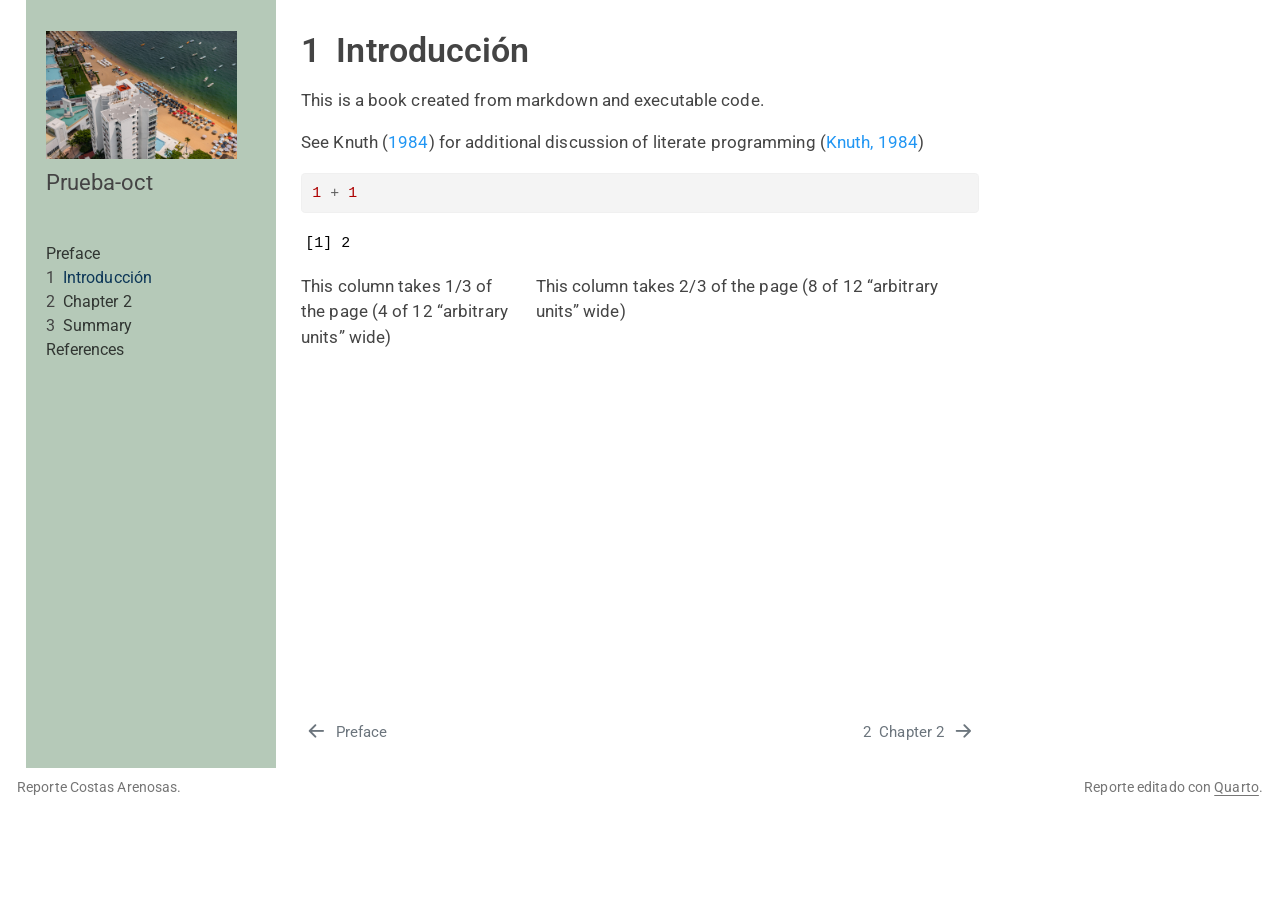
==== _book/intro.html @ 468a5c05 "costas 1" ====
<!DOCTYPE html>
<html xmlns="http://www.w3.org/1999/xhtml" lang="en" xml:lang="en"><head>

<meta charset="utf-8">
<meta name="generator" content="quarto-1.4.553">

<meta name="viewport" content="width=device-width, initial-scale=1.0, user-scalable=yes">


<title>Prueba-oct - 1&nbsp; Introducción</title>
<style>
code{white-space: pre-wrap;}
span.smallcaps{font-variant: small-caps;}
div.columns{display: flex; gap: min(4vw, 1.5em);}
div.column{flex: auto; overflow-x: auto;}
div.hanging-indent{margin-left: 1.5em; text-indent: -1.5em;}
ul.task-list{list-style: none;}
ul.task-list li input[type="checkbox"] {
  width: 0.8em;
  margin: 0 0.8em 0.2em -1em; /* quarto-specific, see https://github.com/quarto-dev/quarto-cli/issues/4556 */ 
  vertical-align: middle;
}
/* CSS for syntax highlighting */
pre > code.sourceCode { white-space: pre; position: relative; }
pre > code.sourceCode > span { line-height: 1.25; }
pre > code.sourceCode > span:empty { height: 1.2em; }
.sourceCode { overflow: visible; }
code.sourceCode > span { color: inherit; text-decoration: inherit; }
div.sourceCode { margin: 1em 0; }
pre.sourceCode { margin: 0; }
@media screen {
div.sourceCode { overflow: auto; }
}
@media print {
pre > code.sourceCode { white-space: pre-wrap; }
pre > code.sourceCode > span { text-indent: -5em; padding-left: 5em; }
}
pre.numberSource code
  { counter-reset: source-line 0; }
pre.numberSource code > span
  { position: relative; left: -4em; counter-increment: source-line; }
pre.numberSource code > span > a:first-child::before
  { content: counter(source-line);
    position: relative; left: -1em; text-align: right; vertical-align: baseline;
    border: none; display: inline-block;
    -webkit-touch-callout: none; -webkit-user-select: none;
    -khtml-user-select: none; -moz-user-select: none;
    -ms-user-select: none; user-select: none;
    padding: 0 4px; width: 4em;
  }
pre.numberSource { margin-left: 3em;  padding-left: 4px; }
div.sourceCode
  {   }
@media screen {
pre > code.sourceCode > span > a:first-child::before { text-decoration: underline; }
}
/* CSS for citations */
div.csl-bib-body { }
div.csl-entry {
  clear: both;
  margin-bottom: 0em;
}
.hanging-indent div.csl-entry {
  margin-left:2em;
  text-indent:-2em;
}
div.csl-left-margin {
  min-width:2em;
  float:left;
}
div.csl-right-inline {
  margin-left:2em;
  padding-left:1em;
}
div.csl-indent {
  margin-left: 2em;
}</style>


<script src="site_libs/quarto-nav/quarto-nav.js"></script>
<script src="site_libs/quarto-nav/headroom.min.js"></script>
<script src="site_libs/clipboard/clipboard.min.js"></script>
<script src="site_libs/quarto-search/autocomplete.umd.js"></script>
<script src="site_libs/quarto-search/fuse.min.js"></script>
<script src="site_libs/quarto-search/quarto-search.js"></script>
<meta name="quarto:offset" content="./">
<link href="./cap1/Chapter-1.html" rel="next">
<link href="./index.html" rel="prev">
<script src="site_libs/quarto-html/quarto.js"></script>
<script src="site_libs/quarto-html/popper.min.js"></script>
<script src="site_libs/quarto-html/tippy.umd.min.js"></script>
<script src="site_libs/quarto-html/anchor.min.js"></script>
<link href="site_libs/quarto-html/tippy.css" rel="stylesheet">
<link href="site_libs/quarto-html/quarto-syntax-highlighting.css" rel="stylesheet" id="quarto-text-highlighting-styles">
<script src="site_libs/bootstrap/bootstrap.min.js"></script>
<link href="site_libs/bootstrap/bootstrap-icons.css" rel="stylesheet">
<link href="site_libs/bootstrap/bootstrap.min.css" rel="stylesheet" id="quarto-bootstrap" data-mode="light">
<script id="quarto-search-options" type="application/json">{
  "location": "sidebar",
  "copy-button": false,
  "collapse-after": 3,
  "panel-placement": "start",
  "type": "textbox",
  "limit": 50,
  "keyboard-shortcut": [
    "f",
    "/",
    "s"
  ],
  "show-item-context": false,
  "language": {
    "search-no-results-text": "No results",
    "search-matching-documents-text": "matching documents",
    "search-copy-link-title": "Copy link to search",
    "search-hide-matches-text": "Hide additional matches",
    "search-more-match-text": "more match in this document",
    "search-more-matches-text": "more matches in this document",
    "search-clear-button-title": "Clear",
    "search-text-placeholder": "",
    "search-detached-cancel-button-title": "Cancel",
    "search-submit-button-title": "Submit",
    "search-label": "Search"
  }
}</script>


</head>

<body class="nav-sidebar floating">

<div id="quarto-search-results"></div>
  <header id="quarto-header" class="headroom fixed-top">
  <nav class="quarto-secondary-nav">
    <div class="container-fluid d-flex">
      <button type="button" class="quarto-btn-toggle btn" data-bs-toggle="collapse" data-bs-target=".quarto-sidebar-collapse-item" aria-controls="quarto-sidebar" aria-expanded="false" aria-label="Toggle sidebar navigation" onclick="if (window.quartoToggleHeadroom) { window.quartoToggleHeadroom(); }">
        <i class="bi bi-layout-text-sidebar-reverse"></i>
      </button>
        <nav class="quarto-page-breadcrumbs" aria-label="breadcrumb"><ol class="breadcrumb"><li class="breadcrumb-item"><a href="./intro.html"><span class="chapter-number">1</span>&nbsp; <span class="chapter-title">Introducción</span></a></li></ol></nav>
        <a class="flex-grow-1" role="button" data-bs-toggle="collapse" data-bs-target=".quarto-sidebar-collapse-item" aria-controls="quarto-sidebar" aria-expanded="false" aria-label="Toggle sidebar navigation" onclick="if (window.quartoToggleHeadroom) { window.quartoToggleHeadroom(); }">      
        </a>
      <button type="button" class="btn quarto-search-button" aria-label="" onclick="window.quartoOpenSearch();">
        <i class="bi bi-search"></i>
      </button>
    </div>
  </nav>
</header>
<!-- content -->
<div id="quarto-content" class="quarto-container page-columns page-rows-contents page-layout-article">
<!-- sidebar -->
  <nav id="quarto-sidebar" class="sidebar collapse collapse-horizontal quarto-sidebar-collapse-item sidebar-navigation floating overflow-auto">
    <div class="pt-lg-2 mt-2 text-left sidebar-header sidebar-header-stacked">
      <a href="./index.html" class="sidebar-logo-link">
      <img src="./beach-7318494_1920.jpg" alt="" class="sidebar-logo py-0 d-lg-inline d-none">
      </a>
    <div class="sidebar-title mb-0 py-0">
      <a href="./">Prueba-oct</a> 
    </div>
      </div>
        <div class="mt-2 flex-shrink-0 align-items-center">
        <div class="sidebar-search">
        <div id="quarto-search" class="" title="Search"></div>
        </div>
        </div>
    <div class="sidebar-menu-container"> 
    <ul class="list-unstyled mt-1">
        <li class="sidebar-item">
  <div class="sidebar-item-container"> 
  <a href="./index.html" class="sidebar-item-text sidebar-link">
 <span class="menu-text">Preface</span></a>
  </div>
</li>
        <li class="sidebar-item">
  <div class="sidebar-item-container"> 
  <a href="./intro.html" class="sidebar-item-text sidebar-link active">
 <span class="menu-text"><span class="chapter-number">1</span>&nbsp; <span class="chapter-title">Introducción</span></span></a>
  </div>
</li>
        <li class="sidebar-item">
  <div class="sidebar-item-container"> 
  <a href="./cap1/Chapter-1.html" class="sidebar-item-text sidebar-link">
 <span class="menu-text"><span class="chapter-number">2</span>&nbsp; <span class="chapter-title">Chapter 2</span></span></a>
  </div>
</li>
        <li class="sidebar-item">
  <div class="sidebar-item-container"> 
  <a href="./summary.html" class="sidebar-item-text sidebar-link">
 <span class="menu-text"><span class="chapter-number">3</span>&nbsp; <span class="chapter-title">Summary</span></span></a>
  </div>
</li>
        <li class="sidebar-item">
  <div class="sidebar-item-container"> 
  <a href="./references.html" class="sidebar-item-text sidebar-link">
 <span class="menu-text">References</span></a>
  </div>
</li>
    </ul>
    </div>
</nav>
<div id="quarto-sidebar-glass" class="quarto-sidebar-collapse-item" data-bs-toggle="collapse" data-bs-target=".quarto-sidebar-collapse-item"></div>
<!-- margin-sidebar -->
    <div id="quarto-margin-sidebar" class="sidebar margin-sidebar">
        
    </div>
<!-- main -->
<main class="content" id="quarto-document-content">

<header id="title-block-header" class="quarto-title-block default">
<div class="quarto-title">
<h1 class="title"><span class="chapter-number">1</span>&nbsp; <span class="chapter-title">Introducción</span></h1>
</div>



<div class="quarto-title-meta">

    
  
    
  </div>
  


</header>


<p>This is a book created from markdown and executable code.</p>
<p>See <span class="citation" data-cites="knuth84">Knuth (<a href="references.html#ref-knuth84" role="doc-biblioref">1984</a>)</span> for additional discussion of literate programming <span class="citation" data-cites="knuth84">(<a href="references.html#ref-knuth84" role="doc-biblioref">Knuth, 1984</a>)</span></p>
<div class="cell">
<div class="sourceCode cell-code" id="cb1"><pre class="sourceCode r code-with-copy"><code class="sourceCode r"><span id="cb1-1"><a href="#cb1-1" aria-hidden="true" tabindex="-1"></a><span class="dv">1</span> <span class="sc">+</span> <span class="dv">1</span></span></code><button title="Copy to Clipboard" class="code-copy-button"><i class="bi"></i></button></pre></div>
<div class="cell-output cell-output-stdout">
<pre><code>[1] 2</code></pre>
</div>
</div>
<div class="grid">
<div class="g-col-4">
<p>This column takes 1/3 of the page (4 of 12 “arbitrary units” wide)</p>
</div>
<div class="g-col-8">
<p>This column takes 2/3 of the page (8 of 12 “arbitrary units” wide)</p>
</div>
</div>


<div id="refs" class="references csl-bib-body hanging-indent" data-entry-spacing="0" data-line-spacing="2" role="list" style="display: none">
<div id="ref-knuth84" class="csl-entry" role="listitem">
Knuth, D. E. (1984). Literate programming. <em>Comput. J.</em>, <em>27</em>(2), 97–111. <a href="https://doi.org/10.1093/comjnl/27.2.97">https://doi.org/10.1093/comjnl/27.2.97</a>
</div>
</div>

</main> <!-- /main -->
<script id="quarto-html-after-body" type="application/javascript">
window.document.addEventListener("DOMContentLoaded", function (event) {
  const toggleBodyColorMode = (bsSheetEl) => {
    const mode = bsSheetEl.getAttribute("data-mode");
    const bodyEl = window.document.querySelector("body");
    if (mode === "dark") {
      bodyEl.classList.add("quarto-dark");
      bodyEl.classList.remove("quarto-light");
    } else {
      bodyEl.classList.add("quarto-light");
      bodyEl.classList.remove("quarto-dark");
    }
  }
  const toggleBodyColorPrimary = () => {
    const bsSheetEl = window.document.querySelector("link#quarto-bootstrap");
    if (bsSheetEl) {
      toggleBodyColorMode(bsSheetEl);
    }
  }
  toggleBodyColorPrimary();  
  const icon = "";
  const anchorJS = new window.AnchorJS();
  anchorJS.options = {
    placement: 'right',
    icon: icon
  };
  anchorJS.add('.anchored');
  const isCodeAnnotation = (el) => {
    for (const clz of el.classList) {
      if (clz.startsWith('code-annotation-')) {                     
        return true;
      }
    }
    return false;
  }
  const clipboard = new window.ClipboardJS('.code-copy-button', {
    text: function(trigger) {
      const codeEl = trigger.previousElementSibling.cloneNode(true);
      for (const childEl of codeEl.children) {
        if (isCodeAnnotation(childEl)) {
          childEl.remove();
        }
      }
      return codeEl.innerText;
    }
  });
  clipboard.on('success', function(e) {
    // button target
    const button = e.trigger;
    // don't keep focus
    button.blur();
    // flash "checked"
    button.classList.add('code-copy-button-checked');
    var currentTitle = button.getAttribute("title");
    button.setAttribute("title", "Copied!");
    let tooltip;
    if (window.bootstrap) {
      button.setAttribute("data-bs-toggle", "tooltip");
      button.setAttribute("data-bs-placement", "left");
      button.setAttribute("data-bs-title", "Copied!");
      tooltip = new bootstrap.Tooltip(button, 
        { trigger: "manual", 
          customClass: "code-copy-button-tooltip",
          offset: [0, -8]});
      tooltip.show();    
    }
    setTimeout(function() {
      if (tooltip) {
        tooltip.hide();
        button.removeAttribute("data-bs-title");
        button.removeAttribute("data-bs-toggle");
        button.removeAttribute("data-bs-placement");
      }
      button.setAttribute("title", currentTitle);
      button.classList.remove('code-copy-button-checked');
    }, 1000);
    // clear code selection
    e.clearSelection();
  });
    var localhostRegex = new RegExp(/^(?:http|https):\/\/localhost\:?[0-9]*\//);
    var mailtoRegex = new RegExp(/^mailto:/);
      var filterRegex = new RegExp('/' + window.location.host + '/');
    var isInternal = (href) => {
        return filterRegex.test(href) || localhostRegex.test(href) || mailtoRegex.test(href);
    }
    // Inspect non-navigation links and adorn them if external
 	var links = window.document.querySelectorAll('a[href]:not(.nav-link):not(.navbar-brand):not(.toc-action):not(.sidebar-link):not(.sidebar-item-toggle):not(.pagination-link):not(.no-external):not([aria-hidden]):not(.dropdown-item):not(.quarto-navigation-tool)');
    for (var i=0; i<links.length; i++) {
      const link = links[i];
      if (!isInternal(link.href)) {
        // undo the damage that might have been done by quarto-nav.js in the case of
        // links that we want to consider external
        if (link.dataset.originalHref !== undefined) {
          link.href = link.dataset.originalHref;
        }
      }
    }
  function tippyHover(el, contentFn, onTriggerFn, onUntriggerFn) {
    const config = {
      allowHTML: true,
      maxWidth: 500,
      delay: 100,
      arrow: false,
      appendTo: function(el) {
          return el.parentElement;
      },
      interactive: true,
      interactiveBorder: 10,
      theme: 'quarto',
      placement: 'bottom-start',
    };
    if (contentFn) {
      config.content = contentFn;
    }
    if (onTriggerFn) {
      config.onTrigger = onTriggerFn;
    }
    if (onUntriggerFn) {
      config.onUntrigger = onUntriggerFn;
    }
    window.tippy(el, config); 
  }
  const noterefs = window.document.querySelectorAll('a[role="doc-noteref"]');
  for (var i=0; i<noterefs.length; i++) {
    const ref = noterefs[i];
    tippyHover(ref, function() {
      // use id or data attribute instead here
      let href = ref.getAttribute('data-footnote-href') || ref.getAttribute('href');
      try { href = new URL(href).hash; } catch {}
      const id = href.replace(/^#\/?/, "");
      const note = window.document.getElementById(id);
      if (note) {
        return note.innerHTML;
      } else {
        return "";
      }
    });
  }
  const xrefs = window.document.querySelectorAll('a.quarto-xref');
  const processXRef = (id, note) => {
    // Strip column container classes
    const stripColumnClz = (el) => {
      el.classList.remove("page-full", "page-columns");
      if (el.children) {
        for (const child of el.children) {
          stripColumnClz(child);
        }
      }
    }
    stripColumnClz(note)
    if (id === null || id.startsWith('sec-')) {
      // Special case sections, only their first couple elements
      const container = document.createElement("div");
      if (note.children && note.children.length > 2) {
        container.appendChild(note.children[0].cloneNode(true));
        for (let i = 1; i < note.children.length; i++) {
          const child = note.children[i];
          if (child.tagName === "P" && child.innerText === "") {
            continue;
          } else {
            container.appendChild(child.cloneNode(true));
            break;
          }
        }
        if (window.Quarto?.typesetMath) {
          window.Quarto.typesetMath(container);
        }
        return container.innerHTML
      } else {
        if (window.Quarto?.typesetMath) {
          window.Quarto.typesetMath(note);
        }
        return note.innerHTML;
      }
    } else {
      // Remove any anchor links if they are present
      const anchorLink = note.querySelector('a.anchorjs-link');
      if (anchorLink) {
        anchorLink.remove();
      }
      if (window.Quarto?.typesetMath) {
        window.Quarto.typesetMath(note);
      }
      // TODO in 1.5, we should make sure this works without a callout special case
      if (note.classList.contains("callout")) {
        return note.outerHTML;
      } else {
        return note.innerHTML;
      }
    }
  }
  for (var i=0; i<xrefs.length; i++) {
    const xref = xrefs[i];
    tippyHover(xref, undefined, function(instance) {
      instance.disable();
      let url = xref.getAttribute('href');
      let hash = undefined; 
      if (url.startsWith('#')) {
        hash = url;
      } else {
        try { hash = new URL(url).hash; } catch {}
      }
      if (hash) {
        const id = hash.replace(/^#\/?/, "");
        const note = window.document.getElementById(id);
        if (note !== null) {
          try {
            const html = processXRef(id, note.cloneNode(true));
            instance.setContent(html);
          } finally {
            instance.enable();
            instance.show();
          }
        } else {
          // See if we can fetch this
          fetch(url.split('#')[0])
          .then(res => res.text())
          .then(html => {
            const parser = new DOMParser();
            const htmlDoc = parser.parseFromString(html, "text/html");
            const note = htmlDoc.getElementById(id);
            if (note !== null) {
              const html = processXRef(id, note);
              instance.setContent(html);
            } 
          }).finally(() => {
            instance.enable();
            instance.show();
          });
        }
      } else {
        // See if we can fetch a full url (with no hash to target)
        // This is a special case and we should probably do some content thinning / targeting
        fetch(url)
        .then(res => res.text())
        .then(html => {
          const parser = new DOMParser();
          const htmlDoc = parser.parseFromString(html, "text/html");
          const note = htmlDoc.querySelector('main.content');
          if (note !== null) {
            // This should only happen for chapter cross references
            // (since there is no id in the URL)
            // remove the first header
            if (note.children.length > 0 && note.children[0].tagName === "HEADER") {
              note.children[0].remove();
            }
            const html = processXRef(null, note);
            instance.setContent(html);
          } 
        }).finally(() => {
          instance.enable();
          instance.show();
        });
      }
    }, function(instance) {
    });
  }
      let selectedAnnoteEl;
      const selectorForAnnotation = ( cell, annotation) => {
        let cellAttr = 'data-code-cell="' + cell + '"';
        let lineAttr = 'data-code-annotation="' +  annotation + '"';
        const selector = 'span[' + cellAttr + '][' + lineAttr + ']';
        return selector;
      }
      const selectCodeLines = (annoteEl) => {
        const doc = window.document;
        const targetCell = annoteEl.getAttribute("data-target-cell");
        const targetAnnotation = annoteEl.getAttribute("data-target-annotation");
        const annoteSpan = window.document.querySelector(selectorForAnnotation(targetCell, targetAnnotation));
        const lines = annoteSpan.getAttribute("data-code-lines").split(",");
        const lineIds = lines.map((line) => {
          return targetCell + "-" + line;
        })
        let top = null;
        let height = null;
        let parent = null;
        if (lineIds.length > 0) {
            //compute the position of the single el (top and bottom and make a div)
            const el = window.document.getElementById(lineIds[0]);
            top = el.offsetTop;
            height = el.offsetHeight;
            parent = el.parentElement.parentElement;
          if (lineIds.length > 1) {
            const lastEl = window.document.getElementById(lineIds[lineIds.length - 1]);
            const bottom = lastEl.offsetTop + lastEl.offsetHeight;
            height = bottom - top;
          }
          if (top !== null && height !== null && parent !== null) {
            // cook up a div (if necessary) and position it 
            let div = window.document.getElementById("code-annotation-line-highlight");
            if (div === null) {
              div = window.document.createElement("div");
              div.setAttribute("id", "code-annotation-line-highlight");
              div.style.position = 'absolute';
              parent.appendChild(div);
            }
            div.style.top = top - 2 + "px";
            div.style.height = height + 4 + "px";
            div.style.left = 0;
            let gutterDiv = window.document.getElementById("code-annotation-line-highlight-gutter");
            if (gutterDiv === null) {
              gutterDiv = window.document.createElement("div");
              gutterDiv.setAttribute("id", "code-annotation-line-highlight-gutter");
              gutterDiv.style.position = 'absolute';
              const codeCell = window.document.getElementById(targetCell);
              const gutter = codeCell.querySelector('.code-annotation-gutter');
              gutter.appendChild(gutterDiv);
            }
            gutterDiv.style.top = top - 2 + "px";
            gutterDiv.style.height = height + 4 + "px";
          }
          selectedAnnoteEl = annoteEl;
        }
      };
      const unselectCodeLines = () => {
        const elementsIds = ["code-annotation-line-highlight", "code-annotation-line-highlight-gutter"];
        elementsIds.forEach((elId) => {
          const div = window.document.getElementById(elId);
          if (div) {
            div.remove();
          }
        });
        selectedAnnoteEl = undefined;
      };
        // Handle positioning of the toggle
    window.addEventListener(
      "resize",
      throttle(() => {
        elRect = undefined;
        if (selectedAnnoteEl) {
          selectCodeLines(selectedAnnoteEl);
        }
      }, 10)
    );
    function throttle(fn, ms) {
    let throttle = false;
    let timer;
      return (...args) => {
        if(!throttle) { // first call gets through
            fn.apply(this, args);
            throttle = true;
        } else { // all the others get throttled
            if(timer) clearTimeout(timer); // cancel #2
            timer = setTimeout(() => {
              fn.apply(this, args);
              timer = throttle = false;
            }, ms);
        }
      };
    }
      // Attach click handler to the DT
      const annoteDls = window.document.querySelectorAll('dt[data-target-cell]');
      for (const annoteDlNode of annoteDls) {
        annoteDlNode.addEventListener('click', (event) => {
          const clickedEl = event.target;
          if (clickedEl !== selectedAnnoteEl) {
            unselectCodeLines();
            const activeEl = window.document.querySelector('dt[data-target-cell].code-annotation-active');
            if (activeEl) {
              activeEl.classList.remove('code-annotation-active');
            }
            selectCodeLines(clickedEl);
            clickedEl.classList.add('code-annotation-active');
          } else {
            // Unselect the line
            unselectCodeLines();
            clickedEl.classList.remove('code-annotation-active');
          }
        });
      }
  const findCites = (el) => {
    const parentEl = el.parentElement;
    if (parentEl) {
      const cites = parentEl.dataset.cites;
      if (cites) {
        return {
          el,
          cites: cites.split(' ')
        };
      } else {
        return findCites(el.parentElement)
      }
    } else {
      return undefined;
    }
  };
  var bibliorefs = window.document.querySelectorAll('a[role="doc-biblioref"]');
  for (var i=0; i<bibliorefs.length; i++) {
    const ref = bibliorefs[i];
    const citeInfo = findCites(ref);
    if (citeInfo) {
      tippyHover(citeInfo.el, function() {
        var popup = window.document.createElement('div');
        citeInfo.cites.forEach(function(cite) {
          var citeDiv = window.document.createElement('div');
          citeDiv.classList.add('hanging-indent');
          citeDiv.classList.add('csl-entry');
          var biblioDiv = window.document.getElementById('ref-' + cite);
          if (biblioDiv) {
            citeDiv.innerHTML = biblioDiv.innerHTML;
          }
          popup.appendChild(citeDiv);
        });
        return popup.innerHTML;
      });
    }
  }
});
</script>
<nav class="page-navigation">
  <div class="nav-page nav-page-previous">
      <a href="./index.html" class="pagination-link" aria-label="Preface">
        <i class="bi bi-arrow-left-short"></i> <span class="nav-page-text">Preface</span>
      </a>          
  </div>
  <div class="nav-page nav-page-next">
      <a href="./cap1/Chapter-1.html" class="pagination-link" aria-label="Chapter 2">
        <span class="nav-page-text"><span class="chapter-number">2</span>&nbsp; <span class="chapter-title">Chapter 2</span></span> <i class="bi bi-arrow-right-short"></i>
      </a>
  </div>
</nav>
</div> <!-- /content -->
<footer class="footer">
  <div class="nav-footer">
    <div class="nav-footer-left">
<p>Reporte Costas Arenosas.</p>
</div>   
    <div class="nav-footer-center">
      &nbsp;
    </div>
    <div class="nav-footer-right">
<p>Reporte editado con <a href="https://quarto.org/">Quarto</a>.</p>
</div>
  </div>
</footer>




</body></html>
---- _book/site_libs/quarto-html/tippy.css ----
.tippy-box[data-animation=fade][data-state=hidden]{opacity:0}[data-tippy-root]{max-width:calc(100vw - 10px)}.tippy-box{position:relative;background-color:#333;color:#fff;border-radius:4px;font-size:14px;line-height:1.4;white-space:normal;outline:0;transition-property:transform,visibility,opacity}.tippy-box[data-placement^=top]>.tippy-arrow{bottom:0}.tippy-box[data-placement^=top]>.tippy-arrow:before{bottom:-7px;left:0;border-width:8px 8px 0;border-top-color:initial;transform-origin:center top}.tippy-box[data-placement^=bottom]>.tippy-arrow{top:0}.tippy-box[data-placement^=bottom]>.tippy-arrow:before{top:-7px;left:0;border-width:0 8px 8px;border-bottom-color:initial;transform-origin:center bottom}.tippy-box[data-placement^=left]>.tippy-arrow{right:0}.tippy-box[data-placement^=left]>.tippy-arrow:before{border-width:8px 0 8px 8px;border-left-color:initial;right:-7px;transform-origin:center left}.tippy-box[data-placement^=right]>.tippy-arrow{left:0}.tippy-box[data-placement^=right]>.tippy-arrow:before{left:-7px;border-width:8px 8px 8px 0;border-right-color:initial;transform-origin:center right}.tippy-box[data-inertia][data-state=visible]{transition-timing-function:cubic-bezier(.54,1.5,.38,1.11)}.tippy-arrow{width:16px;height:16px;color:#333}.tippy-arrow:before{content:"";position:absolute;border-color:transparent;border-style:solid}.tippy-content{position:relative;padding:5px 9px;z-index:1}
---- _book/site_libs/quarto-html/quarto-syntax-highlighting.css ----
/* quarto syntax highlight colors */
:root {
  --quarto-hl-ot-color: #003B4F;
  --quarto-hl-at-color: #657422;
  --quarto-hl-ss-color: #20794D;
  --quarto-hl-an-color: #5E5E5E;
  --quarto-hl-fu-color: #4758AB;
  --quarto-hl-st-color: #20794D;
  --quarto-hl-cf-color: #003B4F;
  --quarto-hl-op-color: #5E5E5E;
  --quarto-hl-er-color: #AD0000;
  --quarto-hl-bn-color: #AD0000;
  --quarto-hl-al-color: #AD0000;
  --quarto-hl-va-color: #111111;
  --quarto-hl-bu-color: inherit;
  --quarto-hl-ex-color: inherit;
  --quarto-hl-pp-color: #AD0000;
  --quarto-hl-in-color: #5E5E5E;
  --quarto-hl-vs-color: #20794D;
  --quarto-hl-wa-color: #5E5E5E;
  --quarto-hl-do-color: #5E5E5E;
  --quarto-hl-im-color: #00769E;
  --quarto-hl-ch-color: #20794D;
  --quarto-hl-dt-color: #AD0000;
  --quarto-hl-fl-color: #AD0000;
  --quarto-hl-co-color: #5E5E5E;
  --quarto-hl-cv-color: #5E5E5E;
  --quarto-hl-cn-color: #8f5902;
  --quarto-hl-sc-color: #5E5E5E;
  --quarto-hl-dv-color: #AD0000;
  --quarto-hl-kw-color: #003B4F;
}

/* other quarto variables */
:root {
  --quarto-font-monospace: SFMono-Regular, Menlo, Monaco, Consolas, "Liberation Mono", "Courier New", monospace;
}

pre > code.sourceCode > span {
  color: #003B4F;
}

code span {
  color: #003B4F;
}

code.sourceCode > span {
  color: #003B4F;
}

div.sourceCode,
div.sourceCode pre.sourceCode {
  color: #003B4F;
}

code span.ot {
  color: #003B4F;
  font-style: inherit;
}

code span.at {
  color: #657422;
  font-style: inherit;
}

code span.ss {
  color: #20794D;
  font-style: inherit;
}

code span.an {
  color: #5E5E5E;
  font-style: inherit;
}

code span.fu {
  color: #4758AB;
  font-style: inherit;
}

code span.st {
  color: #20794D;
  font-style: inherit;
}

code span.cf {
  color: #003B4F;
  font-style: inherit;
}

code span.op {
  color: #5E5E5E;
  font-style: inherit;
}

code span.er {
  color: #AD0000;
  font-style: inherit;
}

code span.bn {
  color: #AD0000;
  font-style: inherit;
}

code span.al {
  color: #AD0000;
  font-style: inherit;
}

code span.va {
  color: #111111;
  font-style: inherit;
}

code span.bu {
  font-style: inherit;
}

code span.ex {
  font-style: inherit;
}

code span.pp {
  color: #AD0000;
  font-style: inherit;
}

code span.in {
  color: #5E5E5E;
  font-style: inherit;
}

code span.vs {
  color: #20794D;
  font-style: inherit;
}

code span.wa {
  color: #5E5E5E;
  font-style: italic;
}

code span.do {
  color: #5E5E5E;
  font-style: italic;
}

code span.im {
  color: #00769E;
  font-style: inherit;
}

code span.ch {
  color: #20794D;
  font-style: inherit;
}

code span.dt {
  color: #AD0000;
  font-style: inherit;
}

code span.fl {
  color: #AD0000;
  font-style: inherit;
}

code span.co {
  color: #5E5E5E;
  font-style: inherit;
}

code span.cv {
  color: #5E5E5E;
  font-style: italic;
}

code span.cn {
  color: #8f5902;
  font-style: inherit;
}

code span.sc {
  color: #5E5E5E;
  font-style: inherit;
}

code span.dv {
  color: #AD0000;
  font-style: inherit;
}

code span.kw {
  color: #003B4F;
  font-style: inherit;
}

.prevent-inlining {
  content: "</";
}

/*# sourceMappingURL=debc5d5d77c3f9108843748ff7464032.css.map */
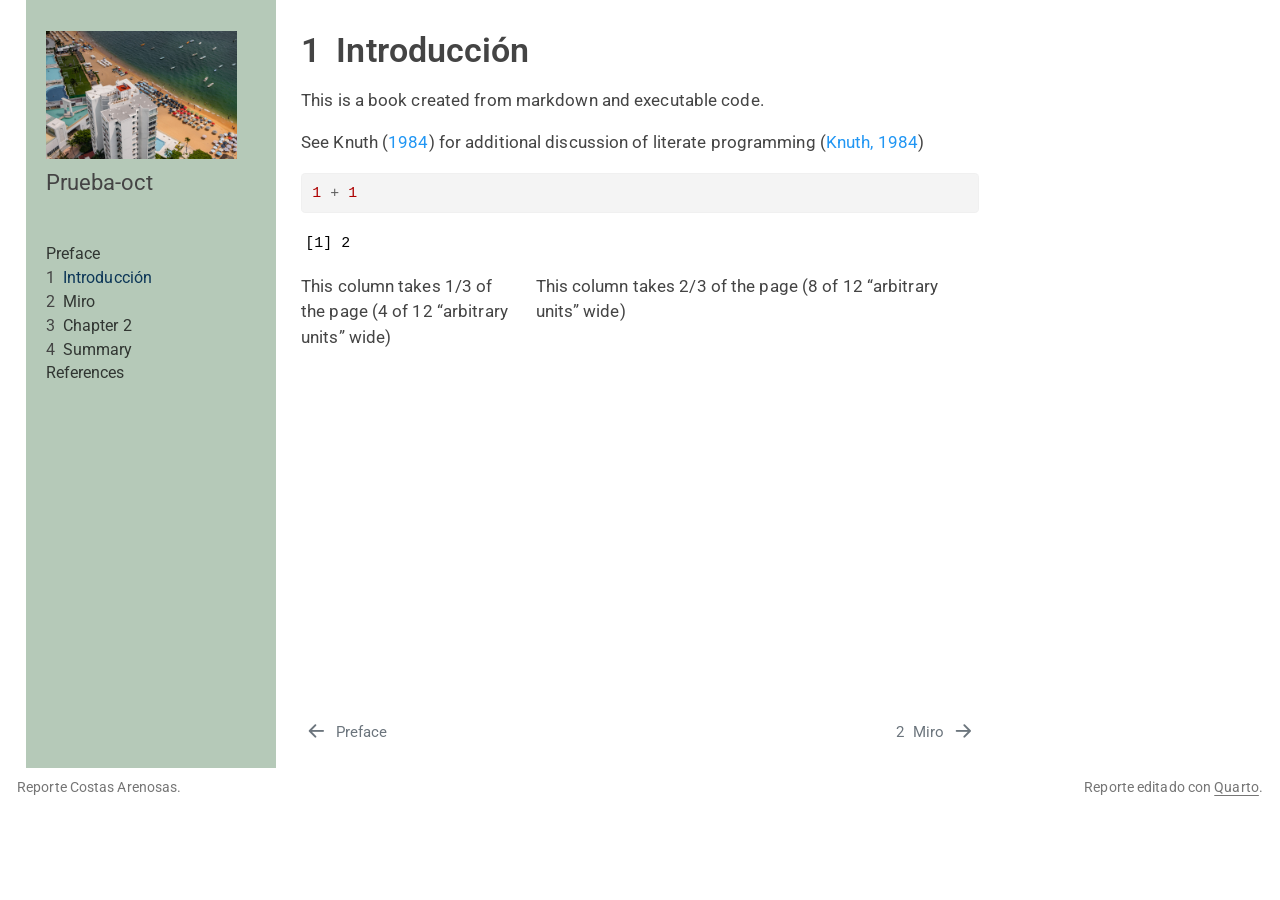
==== commit 8611843e: "costas" ====
--- a/_book/intro.html
+++ b/_book/intro.html
@@ -84,7 +84,7 @@
 <script src="site_libs/quarto-search/fuse.min.js"></script>
 <script src="site_libs/quarto-search/quarto-search.js"></script>
 <meta name="quarto:offset" content="./">
-<link href="./cap1/Chapter-1.html" rel="next">
+<link href="./miro-costas.html" rel="next">
 <link href="./index.html" rel="prev">
 <script src="site_libs/quarto-html/quarto.js"></script>
 <script src="site_libs/quarto-html/popper.min.js"></script>
@@ -177,14 +177,20 @@
 </li>
         <li class="sidebar-item">
   <div class="sidebar-item-container"> 
+  <a href="./miro-costas.html" class="sidebar-item-text sidebar-link">
+ <span class="menu-text"><span class="chapter-number">2</span>&nbsp; <span class="chapter-title">Miro</span></span></a>
+  </div>
+</li>
+        <li class="sidebar-item">
+  <div class="sidebar-item-container"> 
   <a href="./cap1/Chapter-1.html" class="sidebar-item-text sidebar-link">
- <span class="menu-text"><span class="chapter-number">2</span>&nbsp; <span class="chapter-title">Chapter 2</span></span></a>
+ <span class="menu-text"><span class="chapter-number">3</span>&nbsp; <span class="chapter-title">Chapter 2</span></span></a>
   </div>
 </li>
         <li class="sidebar-item">
   <div class="sidebar-item-container"> 
   <a href="./summary.html" class="sidebar-item-text sidebar-link">
- <span class="menu-text"><span class="chapter-number">3</span>&nbsp; <span class="chapter-title">Summary</span></span></a>
+ <span class="menu-text"><span class="chapter-number">4</span>&nbsp; <span class="chapter-title">Summary</span></span></a>
   </div>
 </li>
         <li class="sidebar-item">
@@ -664,8 +670,8 @@
       </a>          
   </div>
   <div class="nav-page nav-page-next">
-      <a href="./cap1/Chapter-1.html" class="pagination-link" aria-label="Chapter 2">
-        <span class="nav-page-text"><span class="chapter-number">2</span>&nbsp; <span class="chapter-title">Chapter 2</span></span> <i class="bi bi-arrow-right-short"></i>
+      <a href="./miro-costas.html" class="pagination-link" aria-label="Miro">
+        <span class="nav-page-text"><span class="chapter-number">2</span>&nbsp; <span class="chapter-title">Miro</span></span> <i class="bi bi-arrow-right-short"></i>
       </a>
   </div>
 </nav>
